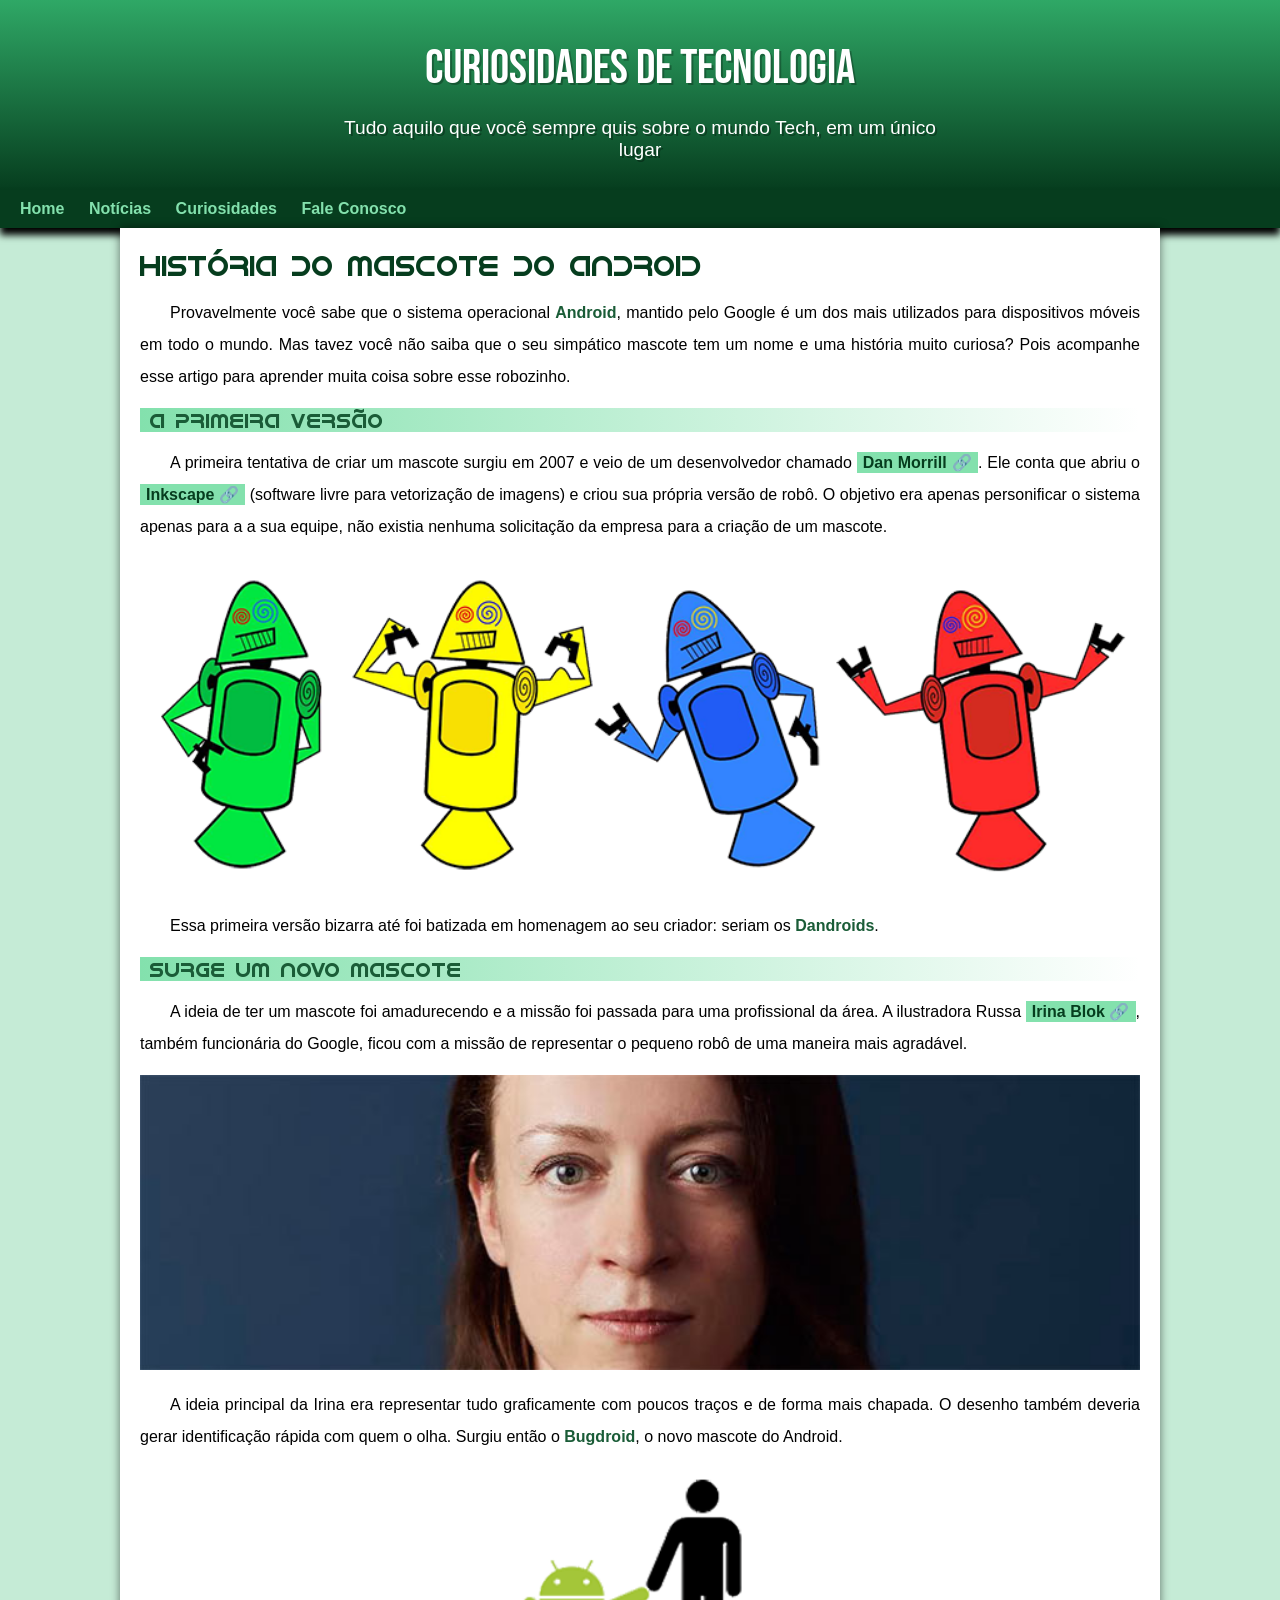
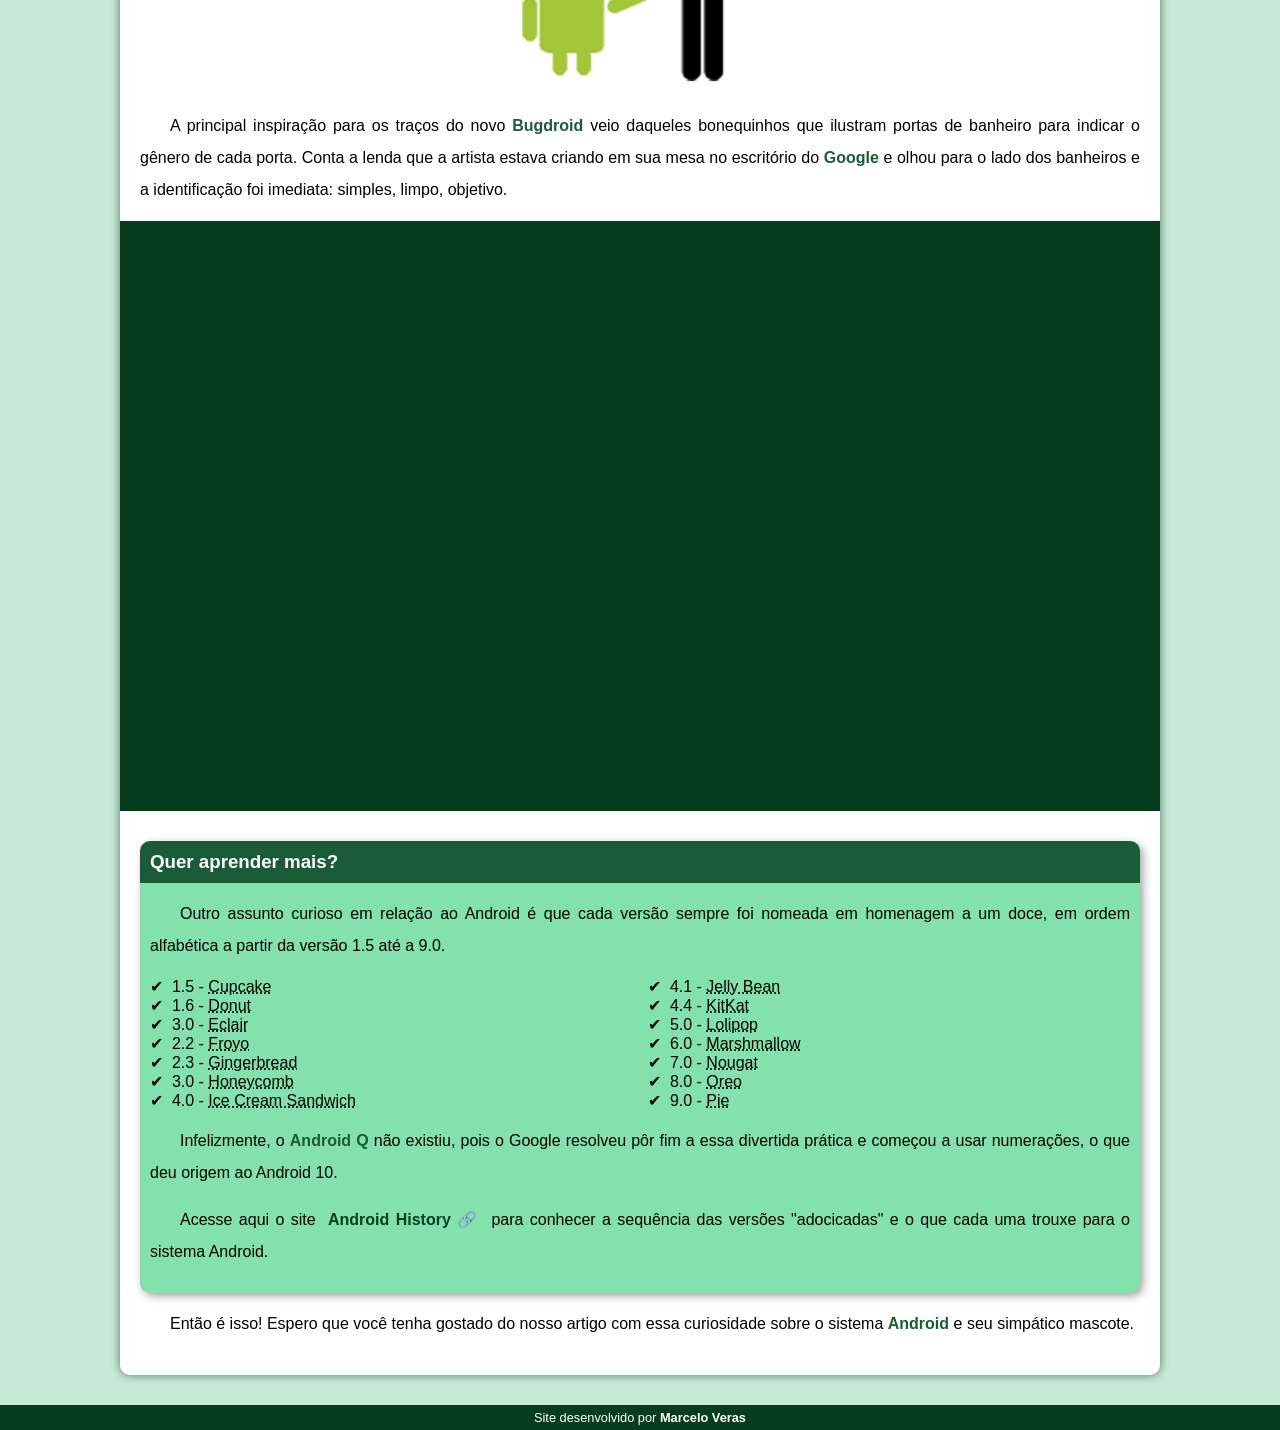
==== android-page/index.html @ b6a25a71 "index" ====
<!DOCTYPE html>
<html lang="pt-BR">
<head>
    <meta charset="UTF-8">
    <meta http-equiv="X-UA-Compatible" content="IE=edge">
    <meta name="viewport" content="width=device-width, initial-scale=1.0">
    <title>Android</title>
    <link rel="shortcut icon" href="./imagens/favicon.ico" type="image/x-icon">
    <link rel="stylesheet" href="style/style.css">
</head>
<body>
    <header>
        <h1>Curiosidades de Tecnologia</h1>
        <p>Tudo aquilo que você sempre quis sobre o mundo Tech, em um único lugar</p>
    </header>

    <nav> 
        <a href="#">Home</a>
        <a href="#">Notícias</a>
        <a href="#">Curiosidades</a>
        <a href="#">Fale Conosco</a>
    </nav>

    <main>
        <article>
            <h1>História do Mascote do Android</h1>

            <p>
                Provavelmente você sabe que o sistema operacional <strong>Android</strong>, mantido pelo Google é um dos mais utilizados para dispositivos móveis em todo o mundo. Mas tavez você não saiba que o seu simpático mascote tem um nome e uma história muito curiosa? Pois acompanhe esse artigo para aprender muita coisa sobre esse robozinho.
            </p>

            <h2>
                A primeira versão
            </h2>

            <p>
                A primeira tentativa de criar um mascote surgiu em 2007 e veio de um desenvolvedor chamado <a href="https://ausdroid.net/2013/01/04/dan-morrill-shows-us-the-android-mascots-that-could-have-been/" target="_blank" class="externo">Dan Morrill</a>. Ele conta que abriu o <a href="https://inkscape.org/pt-br/" target="_blank" class="externo">Inkscape</a> (software livre para vetorização de imagens) e criou sua própria versão de robô. O objetivo era apenas personificar o sistema apenas para a a sua equipe, não existia nenhuma solicitação da empresa para a criação de um mascote.
            </p>

            <picture>
                <source media="(max-width: 600px)" srcset="imagens/dan-droids-pq.png">
                <img src="imagens/dan-droids.png" alt="Primeiro mascote do android">
            </picture>

            <p>
                Essa primeira versão bizarra até foi batizada em homenagem ao seu criador: seriam os <strong>Dandroids</strong>.
            </p>

            <h2>
                Surge um novo mascote
            </h2>

            <p>
                A ideia de ter um mascote foi amadurecendo e a missão foi passada para uma profissional da área. A ilustradora Russa <a href="https://www.irinablok.com/android" target="_blank" class="externo">Irina Blok</a>, também funcionária do Google, ficou com a missão de representar o pequeno robô de uma maneira mais agradável.
            </p>

            <picture>
                <source media="(max-width: 600px)" srcset="imagens/irina-blok-pq.jpg">
                <img src="imagens/irina-blok.jpg" alt="Irina Blok, criadora do Bugdroid">
            </picture>

            <p>
                A ideia principal da Irina era representar tudo graficamente com poucos traços e de forma mais chapada. O desenho também deveria gerar identificação rápida com quem o olha. Surgiu então o <strong>Bugdroid</strong>, o novo mascote do Android.
            </p>

            <img src="imagens/bugdroid.png" class="pequena" alt="Bugdroid">

            <p>
                A principal inspiração para os traços do novo <strong>Bugdroid</strong> veio daqueles bonequinhos que ilustram portas de banheiro para indicar o gênero de cada porta. Conta a lenda que a artista estava criando em sua mesa no escritório do <strong>Google</strong> e olhou para o lado dos banheiros e a identificação foi imediata: simples, limpo, objetivo.
            </p>

            <div class="video"><iframe width="560" height="315" src="https://www.youtube.com/embed/l2UDgpLz20M" title="YouTube video player" frameborder="0" allow="accelerometer; autoplay; clipboard-write; encrypted-media; gyroscope; picture-in-picture" allowfullscreen></iframe></div>
            
            <aside>
                <h3>
                    Quer aprender mais?
                </h3>

                <p>
                    Outro assunto curioso em relação ao Android é que cada versão sempre foi nomeada em homenagem a um doce, em ordem alfabética a partir da versão 1.5 até a 9.0.
                </p>
                <ul>
                    <li>1.5 - <abbr title="Bolo de Copo">Cupcake</abbr></li>
                    <li>1.6 - <abbr title="Rosquinha">Donut</abbr></li>
                    <li>3.0 - <abbr title="Bomba">Eclair</abbr></li>
                    <li>2.2 - <abbr title="Iogurte Congelado">Froyo</abbr></li>
                    <li>2.3 - <abbr title="Biscoito de Gengibre">Gingerbread</abbr></li>
                    <li>3.0 - <abbr title="Favo de Mel">Honeycomb</abbr></li>
                    <li>4.0 - <abbr title="Sanduíche de Sorvete">Ice Cream Sandwich</abbr></li>
                    <li>4.1 - <abbr title="Jujuba">Jelly Bean</abbr></li>
                    <li>4.4 - <abbr title="KitKat">KitKat</abbr></li>
                    <li>5.0 - <abbr title="Pirulito">Lolipop</abbr></li>
                    <li>6.0 - <abbr title="Marshmallow">Marshmallow</abbr></li>
                    <li>7.0 - <abbr title="Torrone">Nougat</abbr></li>
                    <li>8.0 - <abbr title="Oreo">Oreo</abbr></li>
                    <li>9.0 - <abbr title="Torta">Pie</abbr></li>
                </ul>

                <p>
                    Infelizmente, o <strong>Android Q</strong> não existiu, pois o Google resolveu pôr fim a essa divertida prática e começou a usar numerações, o que deu origem ao Android 10.
                </p>
                
                <p>
                    Acesse aqui o site <a href="https://www.android.com/intl/en_nz/history/#/marshmallow" target="_blank" class="externo">Android History</a> para conhecer a sequência das versões "adocicadas" e o que cada uma trouxe para o sistema Android.
                </p>
            </aside>
           

            <p>
                Então é isso! Espero que você tenha gostado do nosso artigo com essa curiosidade sobre o sistema <strong>Android</strong> e seu simpático mascote.
            </p>
        </article>
    </main>

    <footer>
        <p>
            Site desenvolvido por <a href="https://github.com/marceloverass" target="_blank">Marcelo Veras</a>
        </p>
    </footer>
</body>
</html>
---- android-page/style/style.css ----
@charset "UTF-8";

@import url('https://fonts.googleapis.com/css2?family=Bebas+Neue&display=swap');

@font-face {
    font-family: 'Android';
    src: url('../fontes/idroid.otf') format('opentype');
    font-weight: normal;
}

:root {
    --cor0: #c5ebd6;
    --cor1: #83e1ad;
    --cor2: #3ddc84;
    --cor3: #2fa866;
    --cor4: #1a5c37;
    --cor5: #063d1e;
    --fonte-padrao: Arial, Verdana, Helvetica, sans-serif; 
    --fonte-destaque: 'Bebas Neue', cursive;
    --fonte-android: 'Android', cursive;
}

* { 
    margin: 0px;
    padding: 0px ;
}

body {
    background-color: var(--cor0);
    font-family: var(--fonte-padrao);
}

a.externo::after {
    content: '\00A0\1F517';
}

header {
    background-image: linear-gradient(to bottom, var(--cor3), var(--cor5));
    min-height: 150px;
    text-align: center;
    padding-top: 40px;
}

header > h1 {
    color: white;
    font-family: var(--fonte-destaque);
    font-size: 3em;
    font-weight: normal;
    margin-bottom: 20px; 
    text-shadow: 2px 2px 0px rgba(0, 0, 0, 0.267);
}

header > p {
    font-family: var(--fonte-padrao);
    font-size: 1.2em;
    color: white;
    max-width: 600px;
    padding-right: 10px;
    padding-left: 10px;
    margin: auto;
    margin-bottom: 20px;
    text-shadow: 2px 2px 0px rgba(0, 0, 0, 0.315);
}

nav {
    background-color: var(--cor5);
    padding: 10px;
    box-shadow: 0px 7px 7px black;
}

nav > a {
    color: var(--cor1);
    padding: 10px;
    border-radius: 5px;
    text-decoration: none;
    font-weight: bold;
    transition-duration: 0.5s;
}

nav > a:hover {
    background-color: var(--cor3);
    color: var(--cor5);
}

main {
    min-width: 300px;
    max-width: 1000px;
    margin: auto;
    margin-bottom: 30px;
    padding: 20px;
    background-color: white;
    box-shadow: 0px 0px 10px rgba(0, 0, 0, 0.521);
    border-bottom-left-radius: 10px;
    border-bottom-right-radius: 10px;
}

main  h1 {
    color: var(--cor5);
    font-family: var(--fonte-android);
    font-weight: normal;
    font-size: 1.8em;
}   

main h2 {
    color: var(--cor4);
    font-family: var(--fonte-android);
    font-size: 1.3em;
    font-weight: normal;
    background-image: linear-gradient(to right, var(--cor1), transparent);
    text-indent: 10px;
}

main p {
    margin: 15px 0px;
    text-align: justify;
    text-indent: 30px;
    font-size: 1em;
    line-height: 2em;
}

main strong {
    color: var(--cor4);
    font-weight: bold;
}

main a {
    text-decoration: none;
    font-weight: bold;
    color: var(--cor5);
    background-color: var(--cor1);
    padding: 2px 6px;
}

main a:hover {
    text-decoration: underline;
    color: var(--cor4);
}


main img {
    width: 100%;
}

main img.pequena {
    max-width: 350px;
    display: block;
    margin: auto;
}

div.video {
    background-color: var(--cor5);
    margin: 0px -20px 30px -20px;
    padding: 20px;
    padding-bottom: 57%;
    position: relative;
}

div.video > iframe {
    position: absolute;
    top: 5%;
    left: 5%;
    width: 90%;
    height: 90%;
}

aside {
    background-color: var(--cor1);
    padding: 10px;
    border-radius: 10px;
    box-shadow: 3px 3px 8px rgba(0, 0, 0, 0.37);
}

aside > h3 {
    background-color: var(--cor4);
    color: white;
    padding: 10px;
    margin: -10px -10px 0px -10px;
    border-radius: 10px 10px 0px 0px;
}

aside > ul {
    list-style-type: '\2714\00A0\00A0';
    list-style-position: inside;
    columns: 2;
}

footer {
    background-color: var(--cor5);
    color: white;
    text-align: center;
    font-size: 0.8em;
    padding: 5px;
}

footer a {
    color: white;
    font-weight: bolder;
    text-decoration: none;
}

footer a:hover {
    text-decoration: underline;
    color: var(--cor1);
}
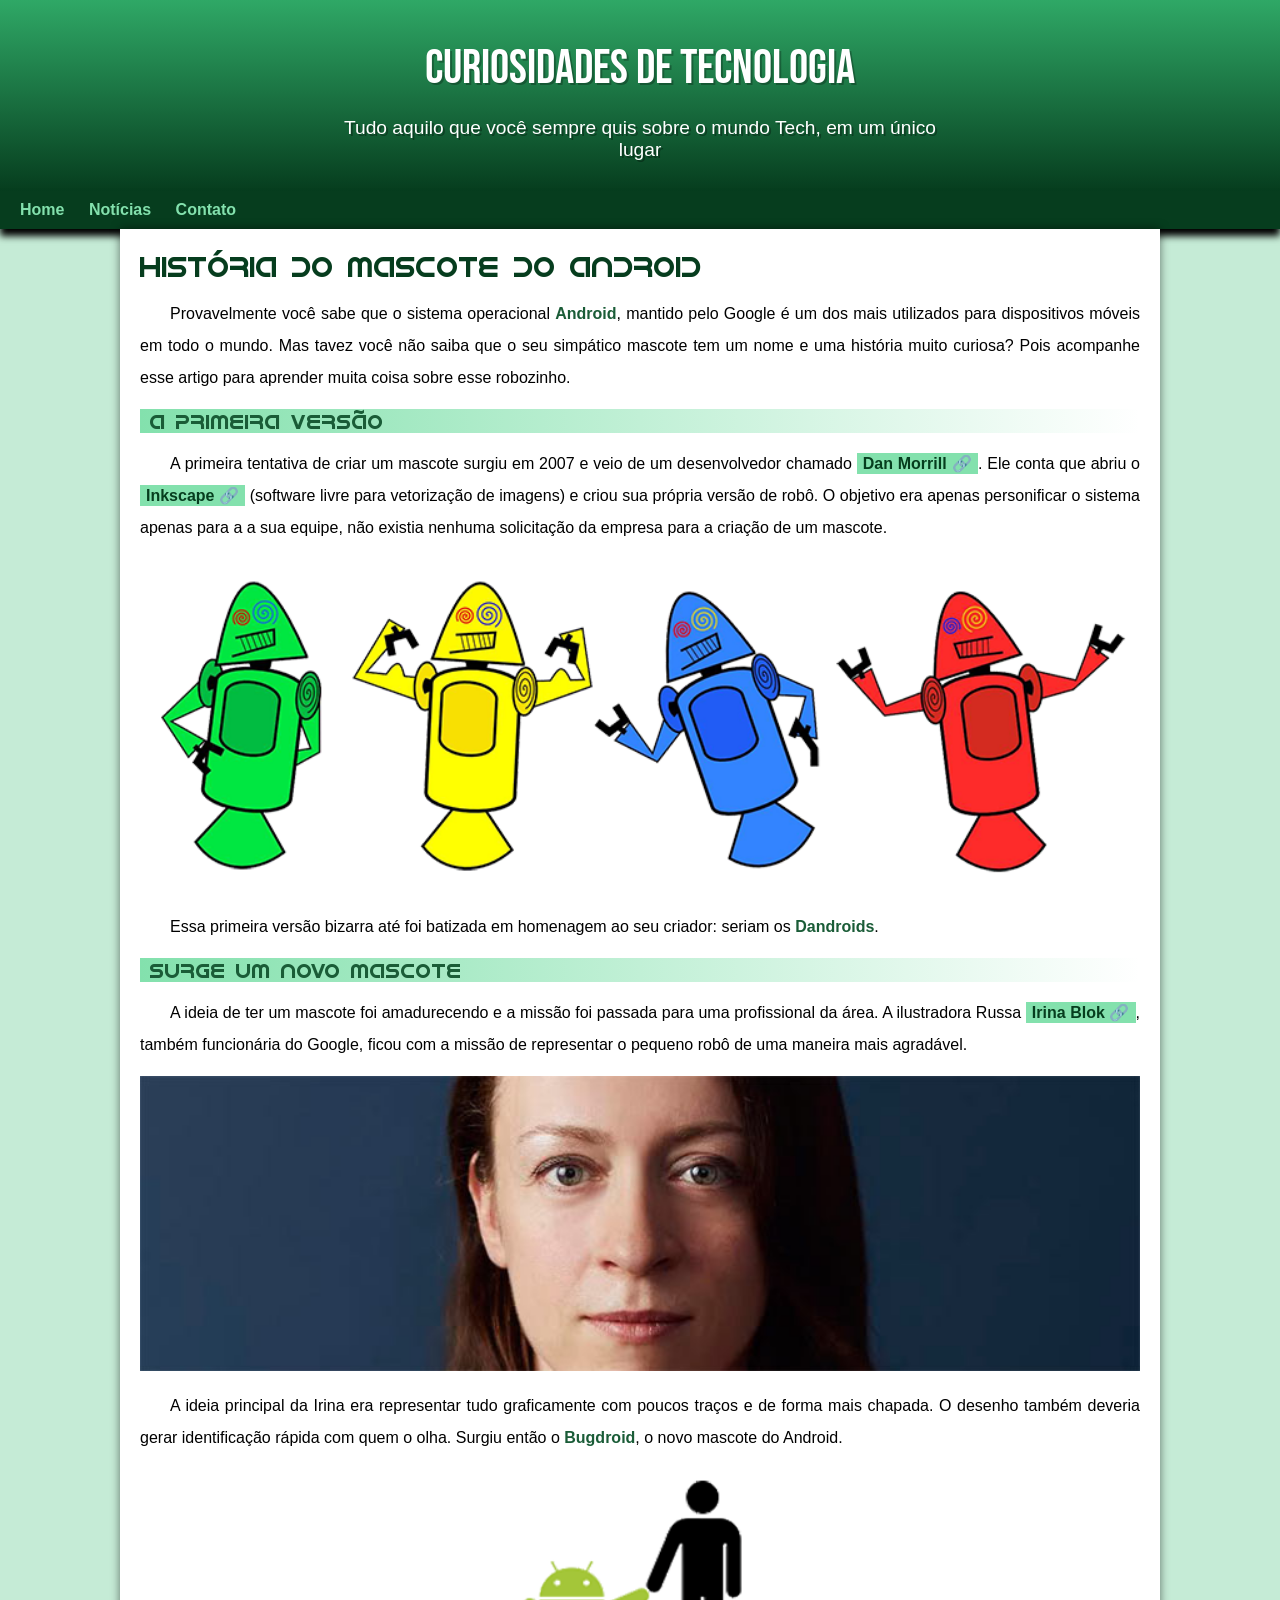
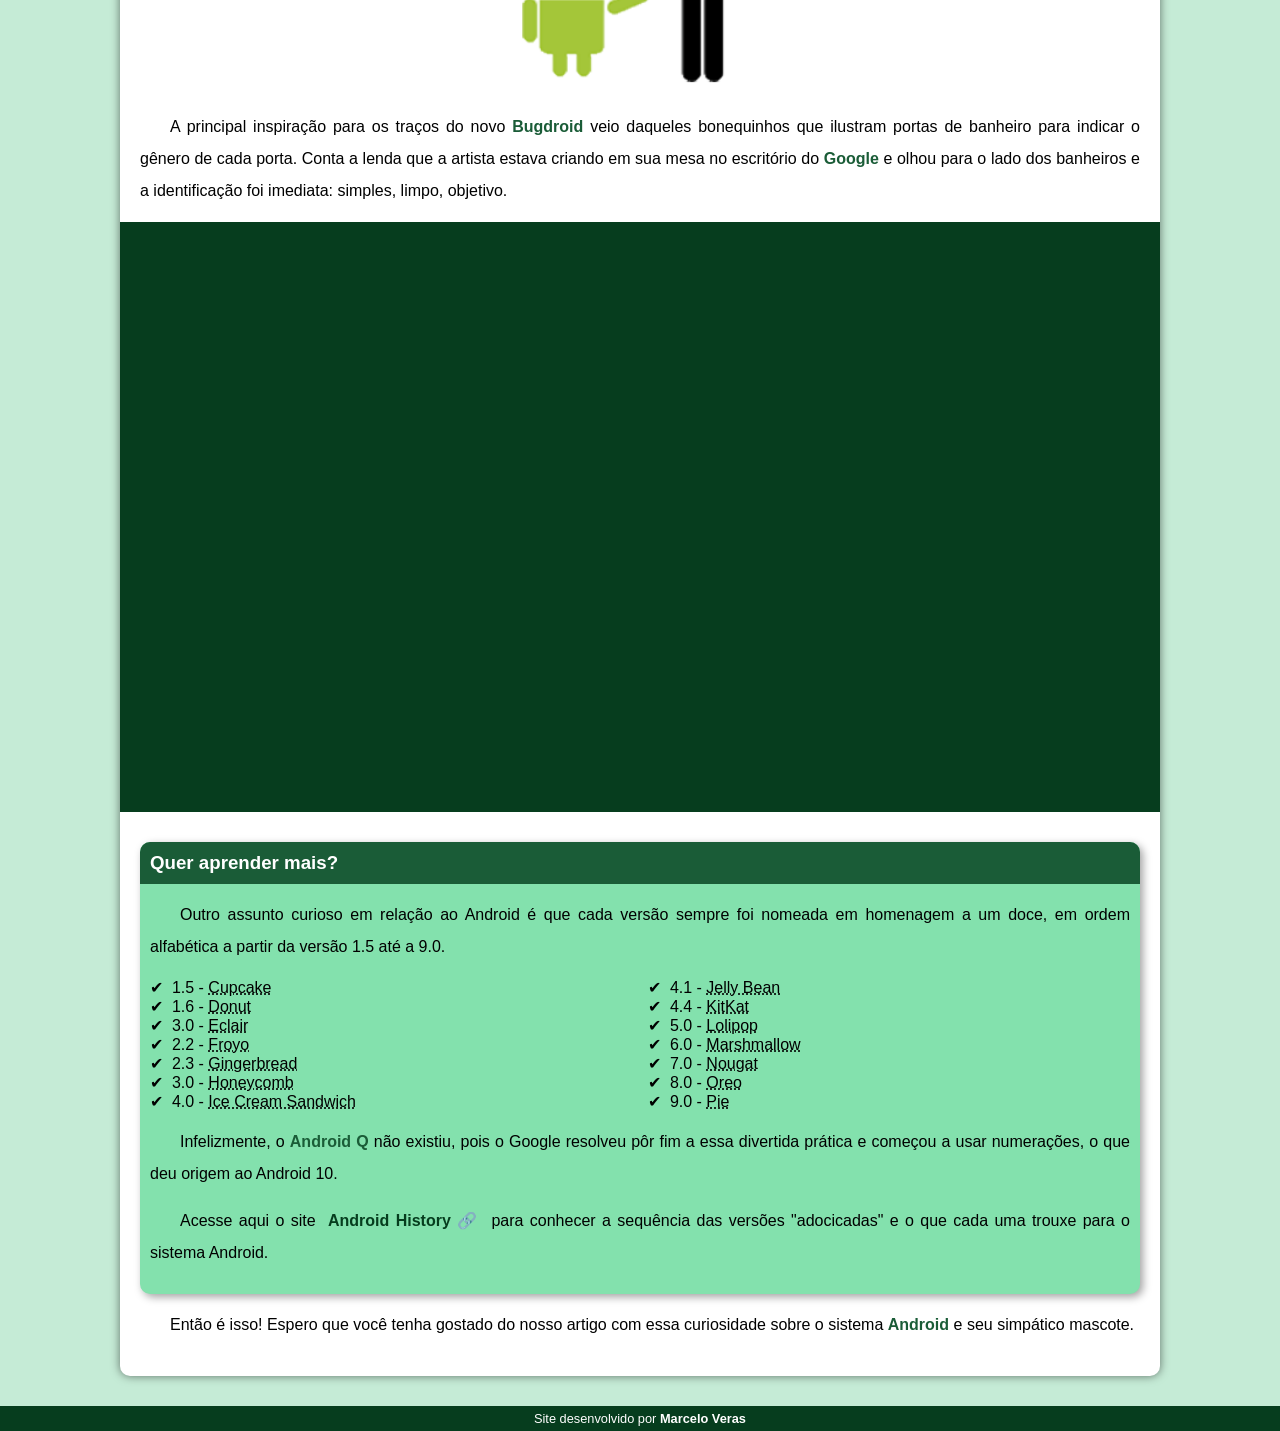
==== commit 6b51a539: "responsive" ====
--- a/android-page/index.html
+++ b/android-page/index.html
@@ -17,8 +17,7 @@
     <nav> 
         <a href="#">Home</a>
         <a href="#">Notícias</a>
-        <a href="#">Curiosidades</a>
-        <a href="#">Fale Conosco</a>
+        <a href="#">Contato</a>
     </nav>
 
     <main>
--- a/android-page/style/style.css
+++ b/android-page/style/style.css
@@ -58,7 +58,7 @@
     padding-right: 10px;
     padding-left: 10px;
     margin: auto;
-    margin-bottom: 20px;
+    padding-bottom: 30px;
     text-shadow: 2px 2px 0px rgba(0, 0, 0, 0.315);
 }
 
